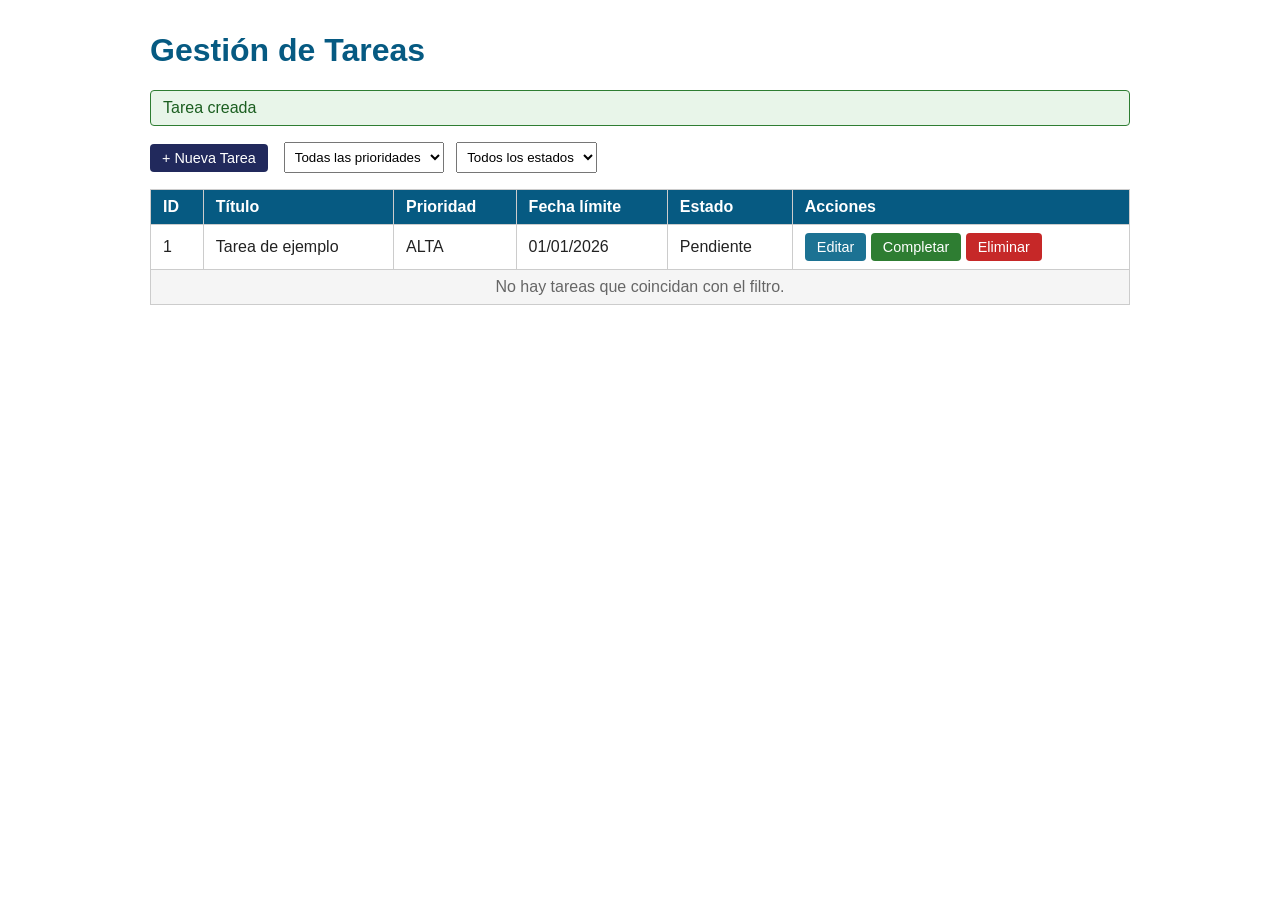
==== src/main/resources/templates/tareas/lista.html @ 3a63defc "feat: plantillas Thymeleaf lista.html y formulario.html (parte 1)" ====
<!DOCTYPE html>
<html xmlns:th="http://www.thymeleaf.org" lang="es">
<head>
    <meta charset="UTF-8">
    <title>Gestión de Tareas</title>
    <link rel="stylesheet" th:href="@{/css/estilos.css}" href="../../static/css/estilos.css">
</head>
<body>
    <h1>Gestión de Tareas</h1>

    <!-- Mensaje flash: sobrevive al redirect del patrón PRG (RedirectAttributes) -->
    <p class="mensaje" th:if="${mensaje}" th:text="${mensaje}">Tarea creada</p>

    <div class="barra">
        <a th:href="@{/tareas/nueva}" class="btn btn-new">+ Nueva Tarea</a>

        <!-- Filtros vía @RequestParam: al cambiar un select se reenvía el formulario GET -->
        <form th:action="@{/tareas}" method="get" class="filtros">
            <select name="prioridad" onchange="this.form.submit()">
                <option value="">Todas las prioridades</option>
                <option th:each="p : ${prioridades}" th:value="${p}" th:text="${p}"
                        th:selected="${p == prioridadSeleccionada}">ALTA</option>
            </select>
            <select name="completada" onchange="this.form.submit()">
                <option value="">Todos los estados</option>
                <option value="false" th:selected="${completadaSeleccionada != null and !completadaSeleccionada}">Pendientes</option>
                <option value="true" th:selected="${completadaSeleccionada != null and completadaSeleccionada}">Completadas</option>
            </select>
            <noscript><button type="submit">Filtrar</button></noscript>
        </form>
    </div>

    <table>
        <thead>
            <tr><th>ID</th><th>Título</th><th>Prioridad</th><th>Fecha límite</th><th>Estado</th><th>Acciones</th></tr>
        </thead>
        <tbody>
            <!-- th:text escapa HTML por defecto: el título lo escribe el usuario -->
            <tr th:each="t : ${tareas}" th:classappend="${t.completada} ? 'completada' : ''">
                <td th:text="${t.id}">1</td>
                <td class="titulo" th:text="${t.titulo}" th:title="${t.descripcion}">Tarea de ejemplo</td>
                <td th:text="${t.prioridad}">ALTA</td>
                <td th:text="${#temporals.format(t.fechaLimite, 'dd/MM/yyyy')}">01/01/2026</td>
                <td th:text="${t.completada} ? 'Completada' : 'Pendiente'">Pendiente</td>
                <td>
                    <a th:href="@{/tareas/{id}/editar(id=${t.id})}" class="btn btn-edit">Editar</a>
                    <form th:if="${!t.completada}" class="inline" method="post"
                          th:action="@{/tareas/{id}/completar(id=${t.id})}">
                        <button type="submit" class="btn btn-ok">Completar</button>
                    </form>
                    <form class="inline" method="post" th:action="@{/tareas/{id}/eliminar(id=${t.id})}"
                          onsubmit="return confirm('¿Eliminar esta tarea?')">
                        <button type="submit" class="btn btn-del">Eliminar</button>
                    </form>
                </td>
            </tr>
            <tr th:if="${#lists.isEmpty(tareas)}">
                <td colspan="6" class="vacio">No hay tareas que coincidan con el filtro.</td>
            </tr>
        </tbody>
    </table>
</body>
</html>
---- src/main/resources/static/css/estilos.css ----
/* Hoja de estilos compartida (Spring Boot sirve /static automáticamente) */
body { font-family: Arial, sans-serif; margin: 2rem auto; max-width: 980px; padding: 0 1rem; color: #222; }
h1 { color: #065A82; }
table { border-collapse: collapse; width: 100%; margin-top: 1rem; }
th, td { border: 1px solid #ccc; padding: 8px 12px; text-align: left; }
th { background: #065A82; color: white; }
tr:nth-child(even) { background: #f5f5f5; }
.completada td.titulo { text-decoration: line-through; color: #888; }
.btn { padding: 6px 12px; text-decoration: none; border-radius: 4px; border: none; cursor: pointer; font-size: 0.9rem; display: inline-block; }
.btn-edit { background: #1C7293; color: white; }
.btn-del  { background: #C62828; color: white; }
.btn-ok   { background: #2E7D32; color: white; }
.btn-new  { background: #21295C; color: white; }
.btn-save { background: #065A82; color: white; }
.btn-cancel { background: #808080; color: white; }
form.inline { display: inline; }
.barra { display: flex; gap: 1rem; align-items: center; flex-wrap: wrap; margin-bottom: 0.5rem; }
.filtros select { padding: 6px; margin-right: 0.5rem; }
.mensaje { background: #E8F5E9; border: 1px solid #2E7D32; color: #1B5E20; padding: 8px 12px; border-radius: 4px; }
.vacio { text-align: center; color: #666; }
/* Formulario */
.formulario label { display: block; margin-top: 1rem; font-weight: bold; }
.formulario input, .formulario textarea, .formulario select { width: 100%; padding: 8px; box-sizing: border-box; margin-top: 4px; }
.formulario .campo-error { border-color: #C62828; background: #FFF5F5; }
.error { color: #C62828; font-size: 0.9rem; display: block; margin-top: 4px; }
.acciones-form { margin-top: 1.2rem; }
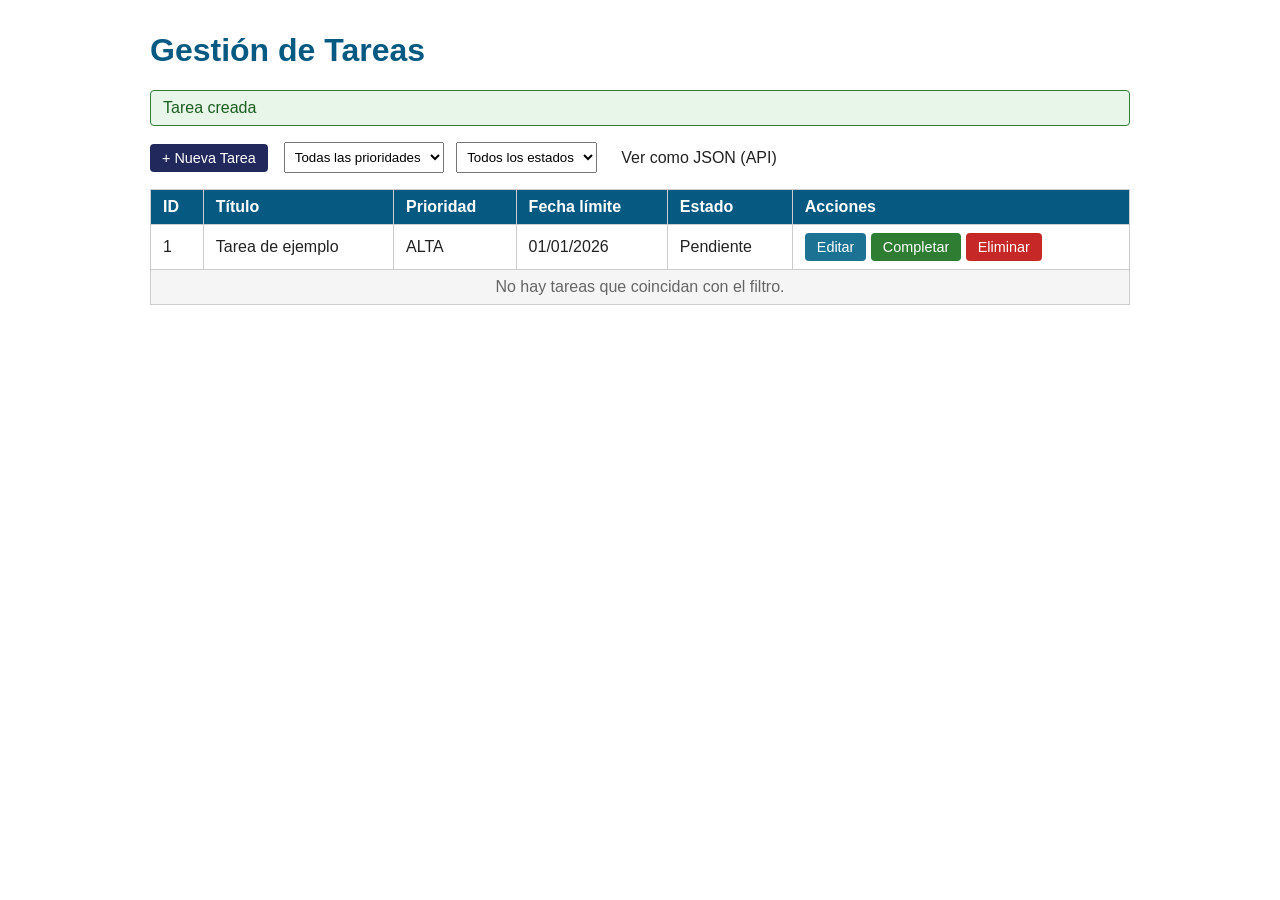
==== commit 600d4b4a: "feat: TareaApiController con RestController y verbos HTTP completos (parte 2)" ====
--- a/src/main/resources/templates/tareas/lista.html
+++ b/src/main/resources/templates/tareas/lista.html
@@ -28,6 +28,10 @@
             </select>
             <noscript><button type="submit">Filtrar</button></noscript>
         </form>
+
+        <!-- Parte 2: el mismo filtro, servido como JSON por TareaApiController -->
+        <a th:href="@{/api/tareas(prioridad=${prioridadSeleccionada},completada=${completadaSeleccionada})}"
+           target="_blank">Ver como JSON (API)</a>
     </div>
 
     <table>
